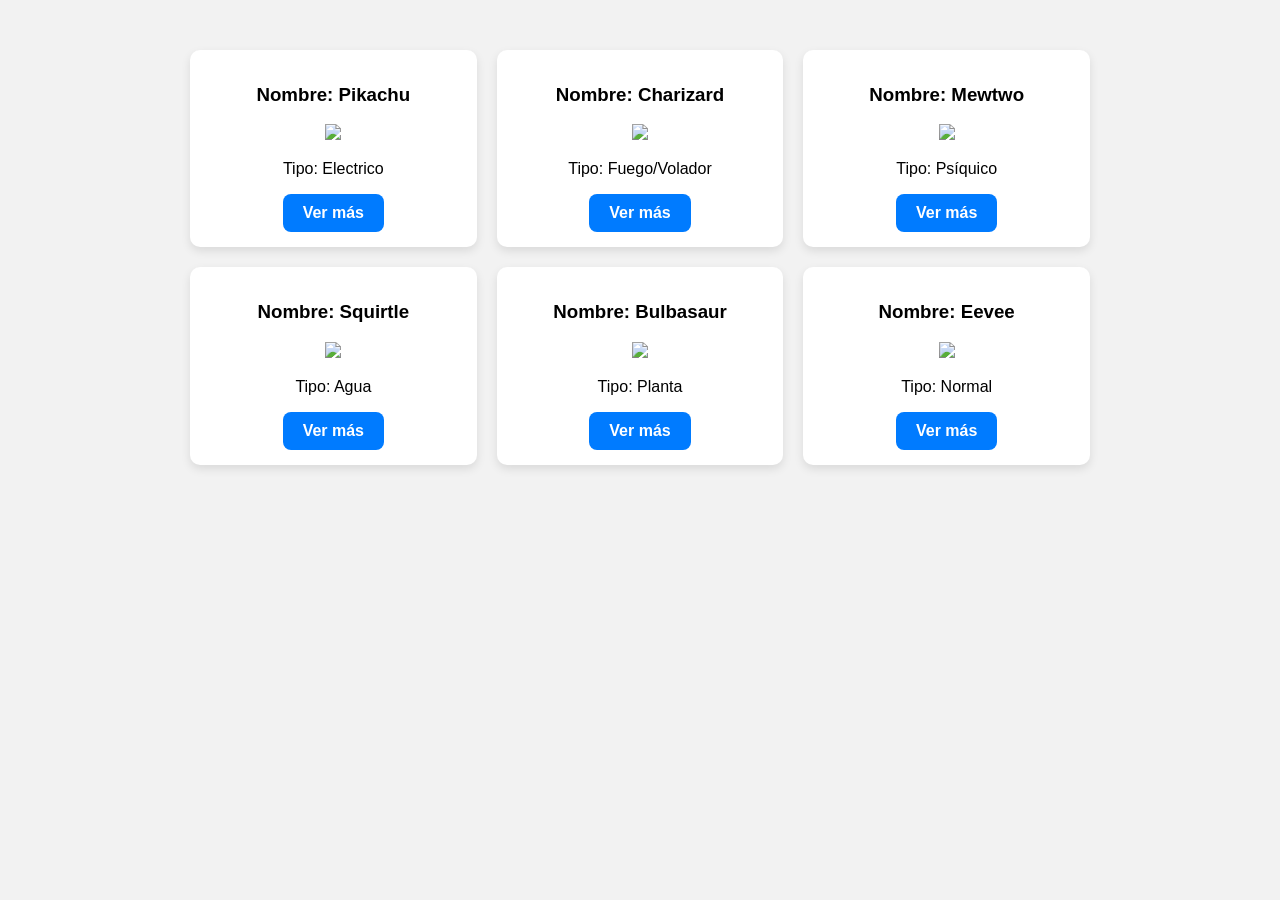
==== cards/ejercicio.html @ 36346114 "Primer commit" ====
<!DOCTYPE html>
<html lang="en">
<head>
    <meta charset="UTF-8">
    <meta name="viewport" content="width=device-width, initial-scale=1.0">
    <title>Pokémon</title>
    <link rel="stylesheet" href="styles.css">
</head>
<body>
    <section class="Pokemon">
        <div class="card">
            <h3>Nombre: Pikachu</h3>
            <img src="https://raw.githubusercontent.com/PokeAPI/sprites/master/sprites/pokemon/other/official-artwork/25.png">
            <p>Tipo: Electrico</p>
            <a href="#" class="boton">Ver más</a>
        </div>

        <div class="card">
            <h3>Nombre: Charizard</h3>
            <img src="https://raw.githubusercontent.com/PokeAPI/sprites/master/sprites/pokemon/other/official-artwork/6.png">
            <p>Tipo: Fuego/Volador</p>
            <a href="#" class="boton">Ver más</a>
        </div>

        <div class="card">
            <h3>Nombre: Mewtwo</h3>
            <img src="https://raw.githubusercontent.com/PokeAPI/sprites/master/sprites/pokemon/other/official-artwork/150.png">
            <p>Tipo: Psíquico</p>
            <a href="#" class="boton">Ver más</a>
        </div>

        <div class="card">
            <h3>Nombre: Squirtle</h3>
            <img src="https://raw.githubusercontent.com/PokeAPI/sprites/master/sprites/pokemon/other/official-artwork/7.png">
            <p>Tipo: Agua</p>
            <a href="#" class="boton">Ver más</a>
        </div>

        <div class="card">
            <h3>Nombre: Bulbasaur</h3>
            <img src="https://raw.githubusercontent.com/PokeAPI/sprites/master/sprites/pokemon/other/official-artwork/1.png">
            <p>Tipo: Planta</p>
            <a href="#" class="boton">Ver más</a>
        </div>

        <div class="card">
            <h3>Nombre: Eevee</h3>
            <img src="https://raw.githubusercontent.com/PokeAPI/sprites/master/sprites/pokemon/other/official-artwork/133.png">
            <p>Tipo: Normal</p>
            <a href="#" class="boton">Ver más</a>
        </div>
    </section>
</body>
</html>
---- cards/styles.css ----
body {
    font-family: Arial, sans-serif;
    background-color: #f2f2f2;
}

.Pokemon {
    display: grid;
    grid-template-columns: repeat(auto-fit, minmax(250px, 1fr));
    gap: 20px;
    max-width: 900px;
    margin: 50px auto;
    padding: 0 10px;
}

.card {
    background-color: white;
    padding: 15px;
    border-radius: 10px;
    text-align: center;
    box-shadow: 0 4px 10px rgba(0,0,0,0.1);
}

.card img {
    width: 120px;
    max-width: 100%;
}

.boton {
    display: inline-block;
    padding: 10px 20px;
    background-color: #007BFF;
    color: white;
    text-decoration: none;
    border-radius: 8px;
    font-weight: bold;
    transition: 0.2s;
}

.boton:hover {
    background-color: #0056b3;
}
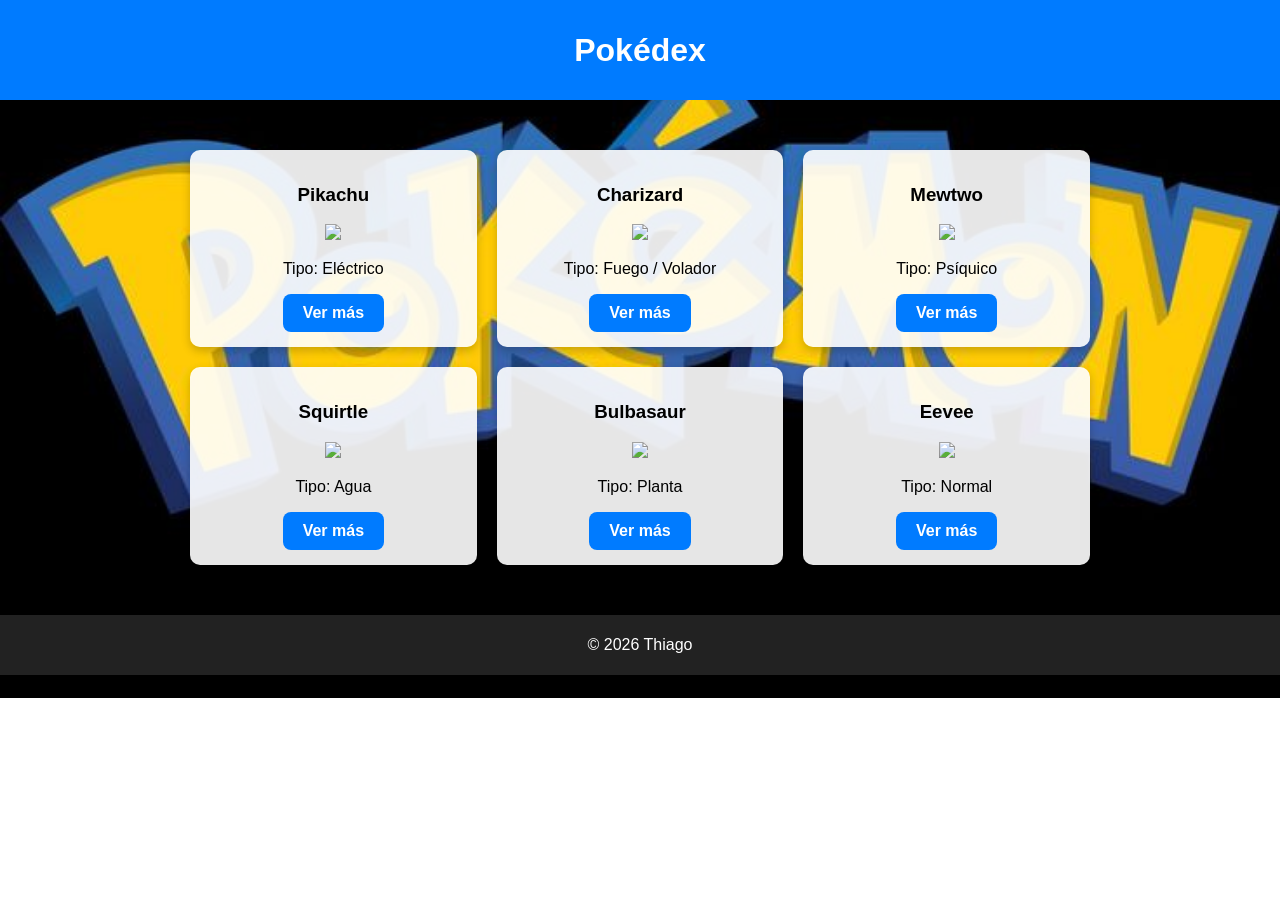
==== commit 58be6737: "Tercer commit" ====
--- a/cards/ejercicio.html
+++ b/cards/ejercicio.html
@@ -3,52 +3,62 @@
 <head>
     <meta charset="UTF-8">
     <meta name="viewport" content="width=device-width, initial-scale=1.0">
-    <title>Pokémon</title>
+    <title>Pokédex</title>
     <link rel="stylesheet" href="styles.css">
 </head>
 <body>
+
+    <header class="header">
+        <h1>Pokédex</h1>
+    </header>
+
     <section class="Pokemon">
         <div class="card">
-            <h3>Nombre: Pikachu</h3>
+            <h3>Pikachu</h3>
             <img src="https://raw.githubusercontent.com/PokeAPI/sprites/master/sprites/pokemon/other/official-artwork/25.png">
-            <p>Tipo: Electrico</p>
-            <a href="#" class="boton">Ver más</a>
+            <p>Tipo: Eléctrico</p>
+            <a href="https://pokemon-fandom-com.translate.goog/wiki/Pikachu?_x_tr_sl=en&_x_tr_tl=es&_x_tr_hl=es&_x_tr_pto=tc" class="boton">Ver más</a>
         </div>
 
         <div class="card">
-            <h3>Nombre: Charizard</h3>
+            <h3>Charizard</h3>
             <img src="https://raw.githubusercontent.com/PokeAPI/sprites/master/sprites/pokemon/other/official-artwork/6.png">
-            <p>Tipo: Fuego/Volador</p>
-            <a href="#" class="boton">Ver más</a>
+            <p>Tipo: Fuego / Volador</p>
+            <a href="https://pokemon-fandom-com.translate.goog/wiki/Pikachu?_x_tr_sl=en&_x_tr_tl=es&_x_tr_hl=es&_x_tr_pto=tc" class="boton">Ver más</a>
         </div>
 
         <div class="card">
-            <h3>Nombre: Mewtwo</h3>
+            <h3>Mewtwo</h3>
             <img src="https://raw.githubusercontent.com/PokeAPI/sprites/master/sprites/pokemon/other/official-artwork/150.png">
             <p>Tipo: Psíquico</p>
-            <a href="#" class="boton">Ver más</a>
+            <a href="https://pokemon-fandom-com.translate.goog/wiki/Mewtwo?_x_tr_sl=en&_x_tr_tl=es&_x_tr_hl=es&_x_tr_pto=tc" class="boton">Ver más</a>
         </div>
 
         <div class="card">
-            <h3>Nombre: Squirtle</h3>
+            <h3>Squirtle</h3>
             <img src="https://raw.githubusercontent.com/PokeAPI/sprites/master/sprites/pokemon/other/official-artwork/7.png">
             <p>Tipo: Agua</p>
-            <a href="#" class="boton">Ver más</a>
+            <a href="https://pokemon-fandom-com.translate.goog/wiki/Squirtle?_x_tr_sl=en&_x_tr_tl=es&_x_tr_hl=es&_x_tr_pto=tc" class="boton">Ver más</a>
         </div>
 
         <div class="card">
-            <h3>Nombre: Bulbasaur</h3>
+            <h3>Bulbasaur</h3>
             <img src="https://raw.githubusercontent.com/PokeAPI/sprites/master/sprites/pokemon/other/official-artwork/1.png">
             <p>Tipo: Planta</p>
-            <a href="#" class="boton">Ver más</a>
+            <a href="https://pokemon-fandom-com.translate.goog/wiki/Bulbasaur?_x_tr_sl=en&_x_tr_tl=es&_x_tr_hl=es&_x_tr_pto=tc" class="boton">Ver más</a>
         </div>
 
         <div class="card">
-            <h3>Nombre: Eevee</h3>
+            <h3>Eevee</h3>
             <img src="https://raw.githubusercontent.com/PokeAPI/sprites/master/sprites/pokemon/other/official-artwork/133.png">
             <p>Tipo: Normal</p>
-            <a href="#" class="boton">Ver más</a>
+            <a href="https://pokemon-fandom-com.translate.goog/wiki/Eevee?_x_tr_sl=en&_x_tr_tl=es&_x_tr_hl=es&_x_tr_pto=tc" class="boton">Ver más</a>
         </div>
     </section>
+
+    <footer class="footer">
+        <p>© 2026 Thiago</p>
+    </footer>
+
 </body>
 </html>
--- a/cards/styles.css
+++ b/cards/styles.css
@@ -1,28 +1,42 @@
 body {
+    margin: 0;
     font-family: Arial, sans-serif;
-    background-color: #f2f2f2;
+    background-image: url("fondo.jpg");
+    background-size: cover;
+    background-position: center;
+    background-repeat: no-repeat;
+}
+
+.header {
+    display: flex;
+    justify-content: center;
+    align-items: center;
+    height: 100px;
+    background-color: #007BFF;
+    color: white;
 }
 
 .Pokemon {
-    display: grid;
-    grid-template-columns: repeat(auto-fit, minmax(250px, 1fr));
+    display: flex;
+    flex-wrap: wrap;
     gap: 20px;
     max-width: 900px;
     margin: 50px auto;
-    padding: 0 10px;
+    justify-content: center;
 }
 
 .card {
-    background-color: white;
+    flex: 1 1 250px;
+    max-width: 300px;
+    background-color: rgba(255, 255, 255, 0.9);
     padding: 15px;
     border-radius: 10px;
     text-align: center;
-    box-shadow: 0 4px 10px rgba(0,0,0,0.1);
+    box-shadow: 0 4px 10px rgba(0,0,0,0.2);
 }
 
 .card img {
     width: 120px;
-    max-width: 100%;
 }
 
 .boton {
@@ -33,9 +47,17 @@
     text-decoration: none;
     border-radius: 8px;
     font-weight: bold;
-    transition: 0.2s;
 }
 
 .boton:hover {
     background-color: #0056b3;
+}
+
+.footer {
+    display: flex;
+    justify-content: center;
+    align-items: center;
+    height: 60px;
+    background-color: #222;
+    color: white;
 }
